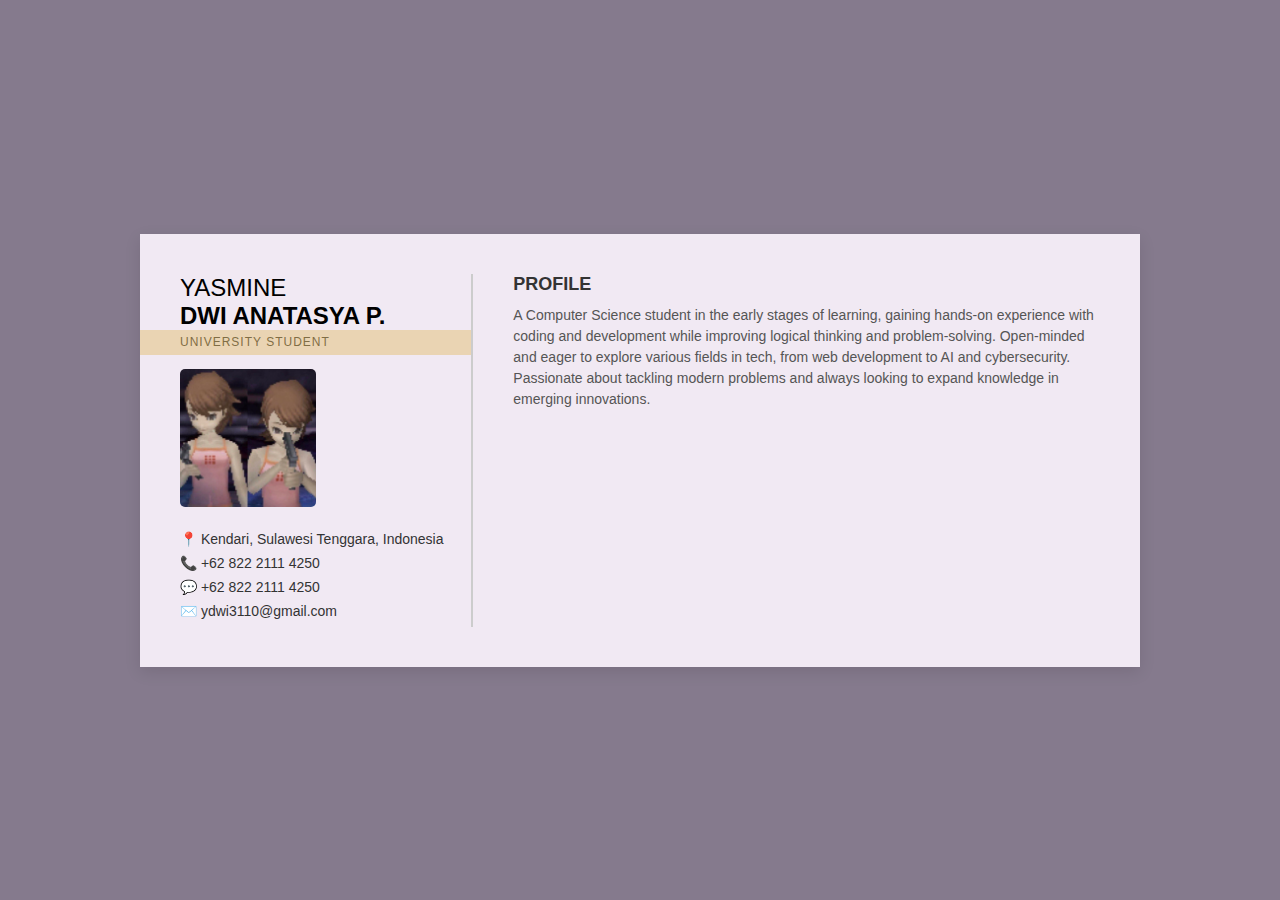
==== index.html @ 8c0605c4 "profile yippie 1" ====
<!DOCTYPE html>
<html lang="en">
<head>
    <meta charset="UTF-8">
    <meta name="viewport" content="width=device-width, initial-scale=1.0">
    <title>Yasmine's CV</title>
    <link rel="stylesheet" type="text/css" href="css/style.css">
    <link rel="preconnect" href="https://fonts.googleapis.com">
    <link rel="preconnect" href="https://fonts.gstatic.com" crossorigin>
    <link href="https://fonts.googleapis.com/css2?family=Barlow:ital,wght@0,100;0,200;0,300;0,400;0,500;0,600;0,700;0,800;0,900;1,100;1,200;1,300;1,400;1,500;1,600;1,700;1,800;1,900&display=swap" rel="stylesheet">
<body>
    <div class="cv">
        <!-- Left Column -->
        <div class="left-column">
            <h1 class="name1">Yasmine</h1>
            <h1 class="name">Dwi Anatasya p.</h1>
            <p class="job-title">University Student</p>
            <img src="statis/profile.jpg" alt="Profile Photo" class="profile-photo">
            
            <div class="contact-info">
                <p>📍 <a href="https://maps.app.goo.gl/71UtCjxHhFXFN7cn8">Kendari, Sulawesi Tenggara, Indonesia</a></p>
                <p>📞 <a href="tel:+6282221114250">+62 822 2111 4250</a></p>
                <p>💬 <a href="https://api.whatsapp.com/send/?phone=%2B6282221114250&text&type=phone_number&app_absent=0">+62 822 2111 4250</a></p>
                <p>✉️ <a href="malito:ydwi3110@gmail.com">ydwi3110@gmail.com</a></p>
            </div>
        </div>

        <!-- Right Column -->
        <div class="right-column">
            <div class="section">
                <h2>Profile</h2>
                <p>A Computer Science student in the early stages of learning, gaining hands-on experience with coding and development while improving logical thinking and problem-solving. Open-minded and eager to explore various fields in tech, from web development to AI and cybersecurity. Passionate about tackling modern problems and always looking to expand knowledge in emerging innovations.</p>
            </div>

            
        </div>
    </div>

</body>
</html>
---- css/style.css ----
* {
    margin: 0;
    padding: 0;
    box-sizing: border-box;
}

body {
    font-family: 'Poppins', sans-serif;
    background-color: #857a8d;
    display: flex;
    justify-content: center;
    align-items: center;
    height: 100vh;
}

.cv {
    width: 1000px;
    background: rgb(241, 233, 243);
    padding: 40px;
    display: grid;
    grid-template-columns: 1fr 2fr;
    gap: 40px;
    position: relative;
    box-shadow: 0 5px 15px rgba(0, 0, 0, 0.1);
}

.left-column {
    border-right: 2px solid #ccc;
    padding-right: 20px;
}

.name1 {
    font-size: 24px;
    font-weight: 100;
    text-transform: uppercase;
    position: relative;
}
.name {
    font-size: 24px;
    font-weight: 600;
    text-transform: uppercase;
    position: relative;
}

.name::after {
    content: "";
    width: calc(100% + 60px);
    height: 25px;
    background: rgba(218, 165, 32, 0.3);
    position: absolute;
    bottom: -25px;
    left: -40px;
}

.job-title {
    font-size: 12px;
    font-weight: 300;
    color: #5a5555;
    margin-top: 5px;
    letter-spacing: 1px;
    text-transform: uppercase;
}

.profile-photo {
    width: 50%;
    height: auto;
    margin-top: 20px;
    border-radius: 5px;
}

.contact-info {
    margin-top: 20px;
    font-size: 14px;
    color: #333;
}

.contact-info a {
    text-decoration: none;
    color: inherit;
}

.contact-info p {
    margin-bottom: 8px;
}

.right-column h2 {
    font-size: 18px;
    font-weight: 700;
    margin-bottom: 10px;
    color: #333;
    text-transform: uppercase;
}

.section {
    margin-bottom: 20px;
}

.section p {
    font-size: 14px;
    color: #555;
    line-height: 1.5;
}

.experience ul {
    padding-left: 20px;
}

.experience li {
    font-size: 14px;
    color: #555;
    margin-bottom: 5px;
}
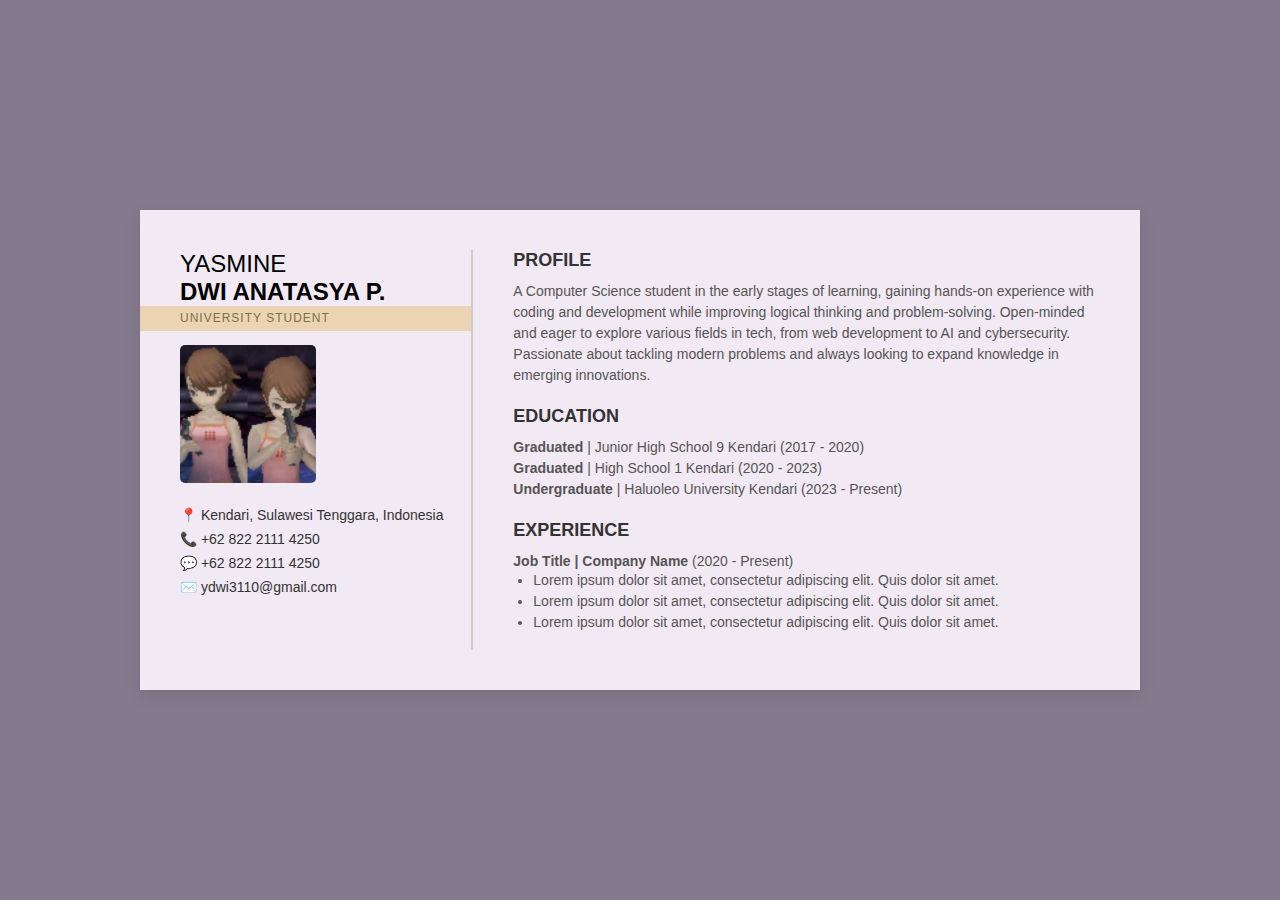
==== commit c9f30400: "edu yippie1" ====
--- a/index.html
+++ b/index.html
@@ -32,6 +32,24 @@
                 <p>A Computer Science student in the early stages of learning, gaining hands-on experience with coding and development while improving logical thinking and problem-solving. Open-minded and eager to explore various fields in tech, from web development to AI and cybersecurity. Passionate about tackling modern problems and always looking to expand knowledge in emerging innovations.</p>
             </div>
 
+            <div class="section">
+                <h2>Education</h2>
+                <p class="row"><strong>Graduated </strong><span>|</span> Junior High School 9 Kendari (2017 - 2020)</p>
+                <p class="row"><strong>Graduated </strong><span>|</span> High School 1 Kendari        (2020 - 2023)</p>
+                <p class="row"><strong>Undergraduate </strong><span>|</span> Haluoleo University Kendari  (2023 - Present)</p>
+            </div>
+
+            <div class="section experience">
+                <h2>Experience</h2>
+                <p><strong>Job Title | Company Name</strong> (2020 - Present)</p>
+                <ul>
+                    <li>Lorem ipsum dolor sit amet, consectetur adipiscing elit. Quis dolor sit amet.</li>
+                    <li>Lorem ipsum dolor sit amet, consectetur adipiscing elit. Quis dolor sit amet.</li>
+                    <li>Lorem ipsum dolor sit amet, consectetur adipiscing elit. Quis dolor sit amet.</li>
+                </ul>
+            </div>
+
+            
             
         </div>
     </div>
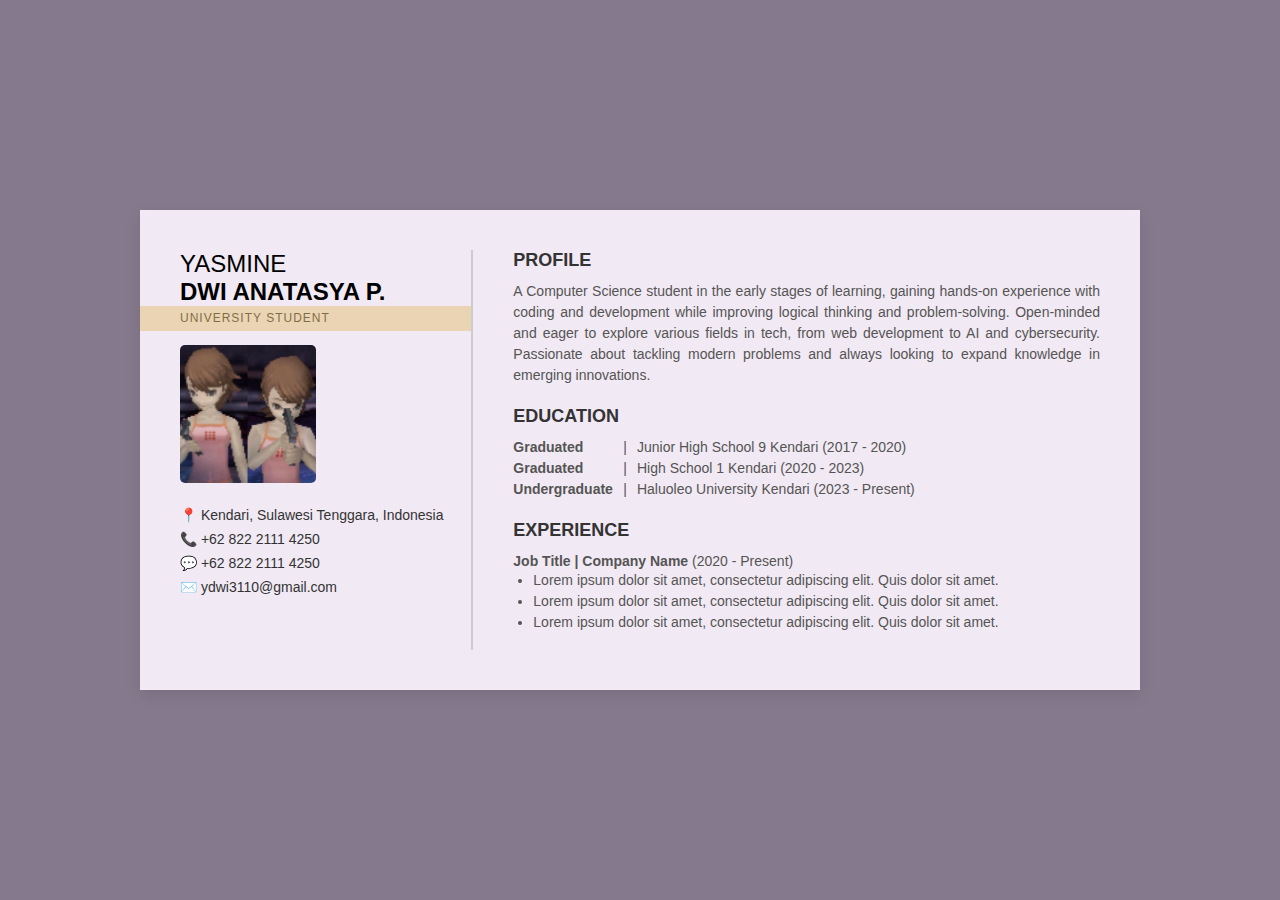
==== commit d70ba021: "new tab testing" ====
--- a/index.html
+++ b/index.html
@@ -18,7 +18,7 @@
             <img src="statis/profile.jpg" alt="Profile Photo" class="profile-photo">
             
             <div class="contact-info">
-                <p>📍 <a href="https://maps.app.goo.gl/71UtCjxHhFXFN7cn8">Kendari, Sulawesi Tenggara, Indonesia</a></p>
+                <p>📍 <a href="https://maps.app.goo.gl/71UtCjxHhFXFN7cn8" target="_blank">Kendari, Sulawesi Tenggara, Indonesia</a></p>
                 <p>📞 <a href="tel:+6282221114250">+62 822 2111 4250</a></p>
                 <p>💬 <a href="https://api.whatsapp.com/send/?phone=%2B6282221114250&text&type=phone_number&app_absent=0">+62 822 2111 4250</a></p>
                 <p>✉️ <a href="malito:ydwi3110@gmail.com">ydwi3110@gmail.com</a></p>
--- a/css/style.css
+++ b/css/style.css
@@ -99,7 +99,23 @@
     font-size: 14px;
     color: #555;
     line-height: 1.5;
+    text-align: justify;
 }
+
+.education {
+    display: flex;
+    flex-direction: column;
+    gap: 5px;
+}
+.row {
+    display: flex;
+    gap: 10px;
+}
+.row strong {
+    width: 100px;
+    display: inline-block;
+}
+
 
 .experience ul {
     padding-left: 20px;
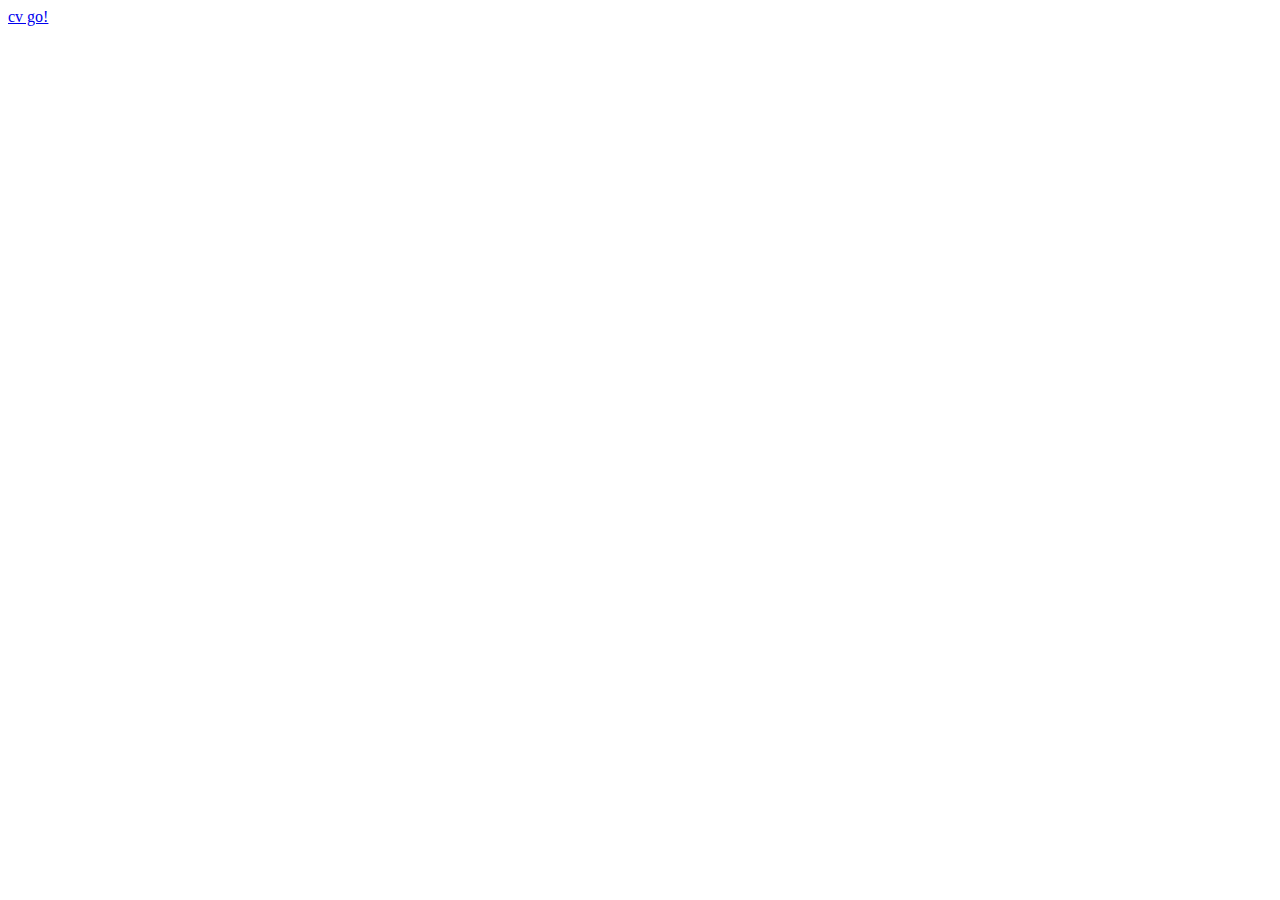
==== commit ca4eb420: "testing??" ====
--- a/index.html
+++ b/index.html
@@ -3,56 +3,9 @@
 <head>
     <meta charset="UTF-8">
     <meta name="viewport" content="width=device-width, initial-scale=1.0">
-    <title>Yasmine's CV</title>
-    <link rel="stylesheet" type="text/css" href="css/style.css">
-    <link rel="preconnect" href="https://fonts.googleapis.com">
-    <link rel="preconnect" href="https://fonts.gstatic.com" crossorigin>
-    <link href="https://fonts.googleapis.com/css2?family=Barlow:ital,wght@0,100;0,200;0,300;0,400;0,500;0,600;0,700;0,800;0,900;1,100;1,200;1,300;1,400;1,500;1,600;1,700;1,800;1,900&display=swap" rel="stylesheet">
+    <title>Document</title>
+</head>
 <body>
-    <div class="cv">
-        <!-- Left Column -->
-        <div class="left-column">
-            <h1 class="name1">Yasmine</h1>
-            <h1 class="name">Dwi Anatasya p.</h1>
-            <p class="job-title">University Student</p>
-            <img src="statis/profile.jpg" alt="Profile Photo" class="profile-photo">
-            
-            <div class="contact-info">
-                <p>📍 <a href="https://maps.app.goo.gl/71UtCjxHhFXFN7cn8" target="_blank">Kendari, Sulawesi Tenggara, Indonesia</a></p>
-                <p>📞 <a href="tel:+6282221114250">+62 822 2111 4250</a></p>
-                <p>💬 <a href="https://api.whatsapp.com/send/?phone=%2B6282221114250&text&type=phone_number&app_absent=0">+62 822 2111 4250</a></p>
-                <p>✉️ <a href="malito:ydwi3110@gmail.com">ydwi3110@gmail.com</a></p>
-            </div>
-        </div>
-
-        <!-- Right Column -->
-        <div class="right-column">
-            <div class="section">
-                <h2>Profile</h2>
-                <p>A Computer Science student in the early stages of learning, gaining hands-on experience with coding and development while improving logical thinking and problem-solving. Open-minded and eager to explore various fields in tech, from web development to AI and cybersecurity. Passionate about tackling modern problems and always looking to expand knowledge in emerging innovations.</p>
-            </div>
-
-            <div class="section">
-                <h2>Education</h2>
-                <p class="row"><strong>Graduated </strong><span>|</span> Junior High School 9 Kendari (2017 - 2020)</p>
-                <p class="row"><strong>Graduated </strong><span>|</span> High School 1 Kendari        (2020 - 2023)</p>
-                <p class="row"><strong>Undergraduate </strong><span>|</span> Haluoleo University Kendari  (2023 - Present)</p>
-            </div>
-
-            <div class="section experience">
-                <h2>Experience</h2>
-                <p><strong>Job Title | Company Name</strong> (2020 - Present)</p>
-                <ul>
-                    <li>Lorem ipsum dolor sit amet, consectetur adipiscing elit. Quis dolor sit amet.</li>
-                    <li>Lorem ipsum dolor sit amet, consectetur adipiscing elit. Quis dolor sit amet.</li>
-                    <li>Lorem ipsum dolor sit amet, consectetur adipiscing elit. Quis dolor sit amet.</li>
-                </ul>
-            </div>
-
-            
-            
-        </div>
-    </div>
-
+    <a href="cv.html">cv go!</a>
 </body>
-</html>
+</html>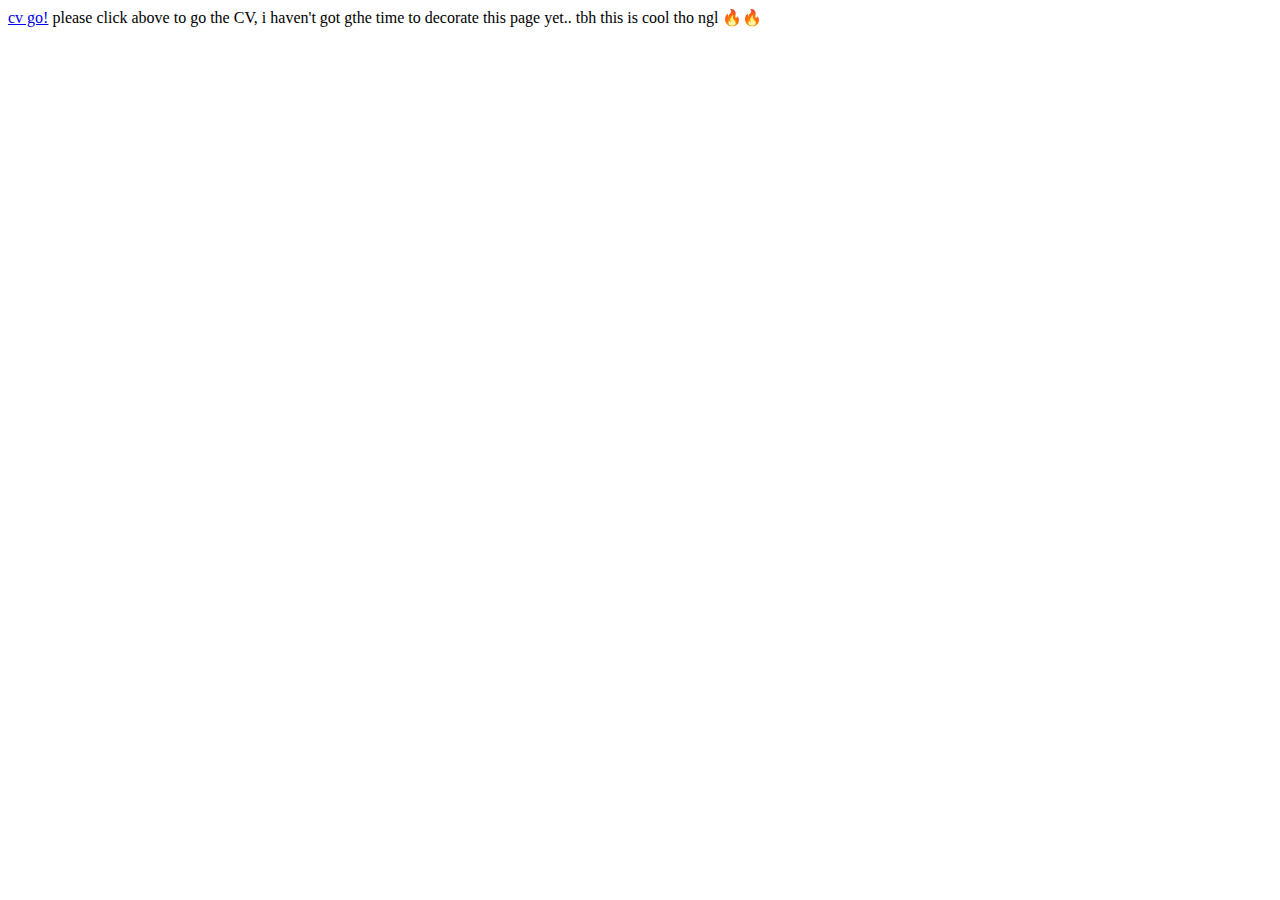
==== commit 8f67907c: "fixed yayyy" ====
--- a/index.html
+++ b/index.html
@@ -7,5 +7,7 @@
 </head>
 <body>
     <a href="cv.html">cv go!</a>
+
+    <a>please click above to go the CV, i haven't got gthe time to decorate this page yet.. tbh this is cool tho ngl 🔥🔥</a>
 </body>
 </html>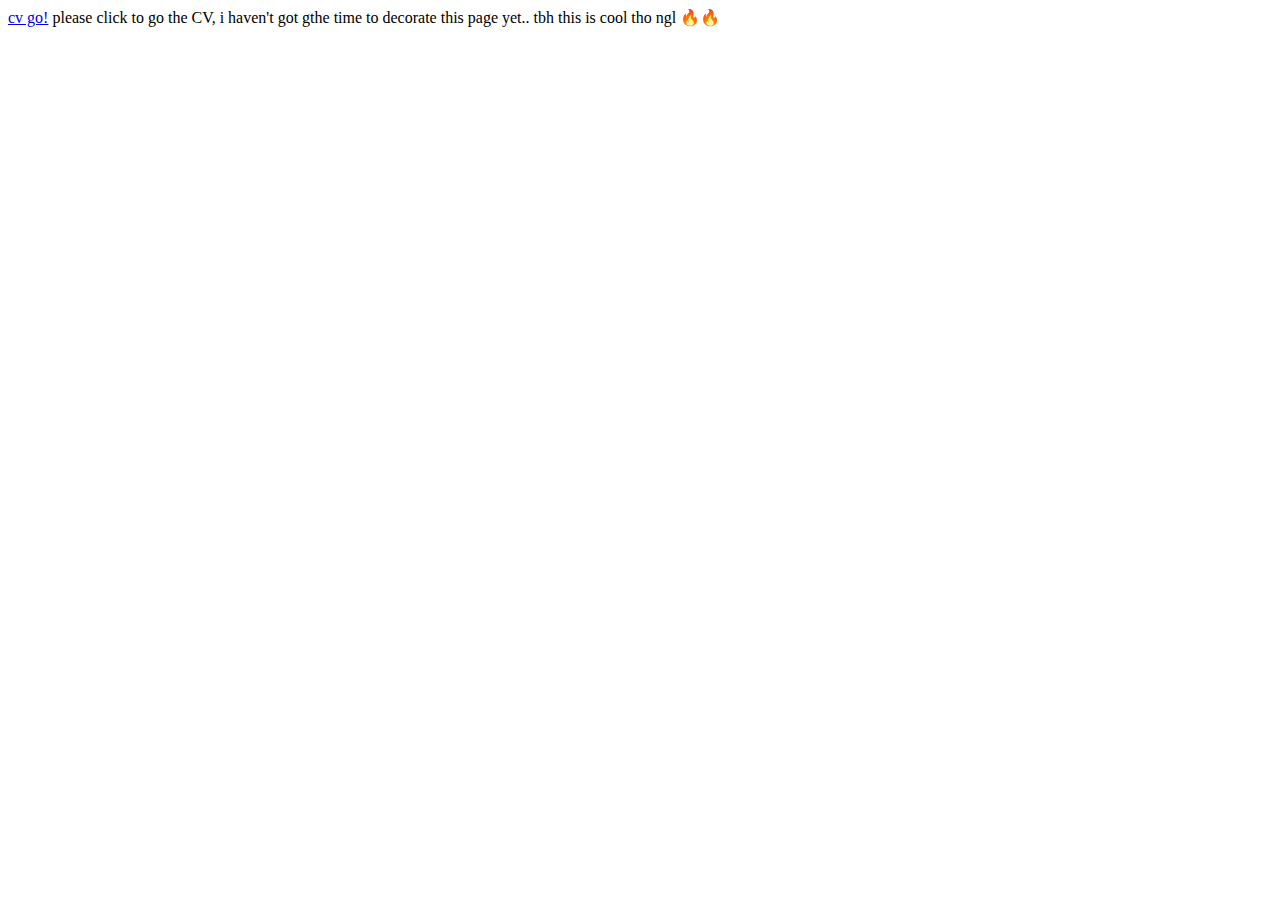
==== commit f8d95289: "." ====
--- a/index.html
+++ b/index.html
@@ -8,6 +8,6 @@
 <body>
     <a href="cv.html">cv go!</a>
 
-    <a>please click above to go the CV, i haven't got gthe time to decorate this page yet.. tbh this is cool tho ngl 🔥🔥</a>
+    <a>please click to go the CV, i haven't got gthe time to decorate this page yet.. tbh this is cool tho ngl 🔥🔥</a>
 </body>
 </html>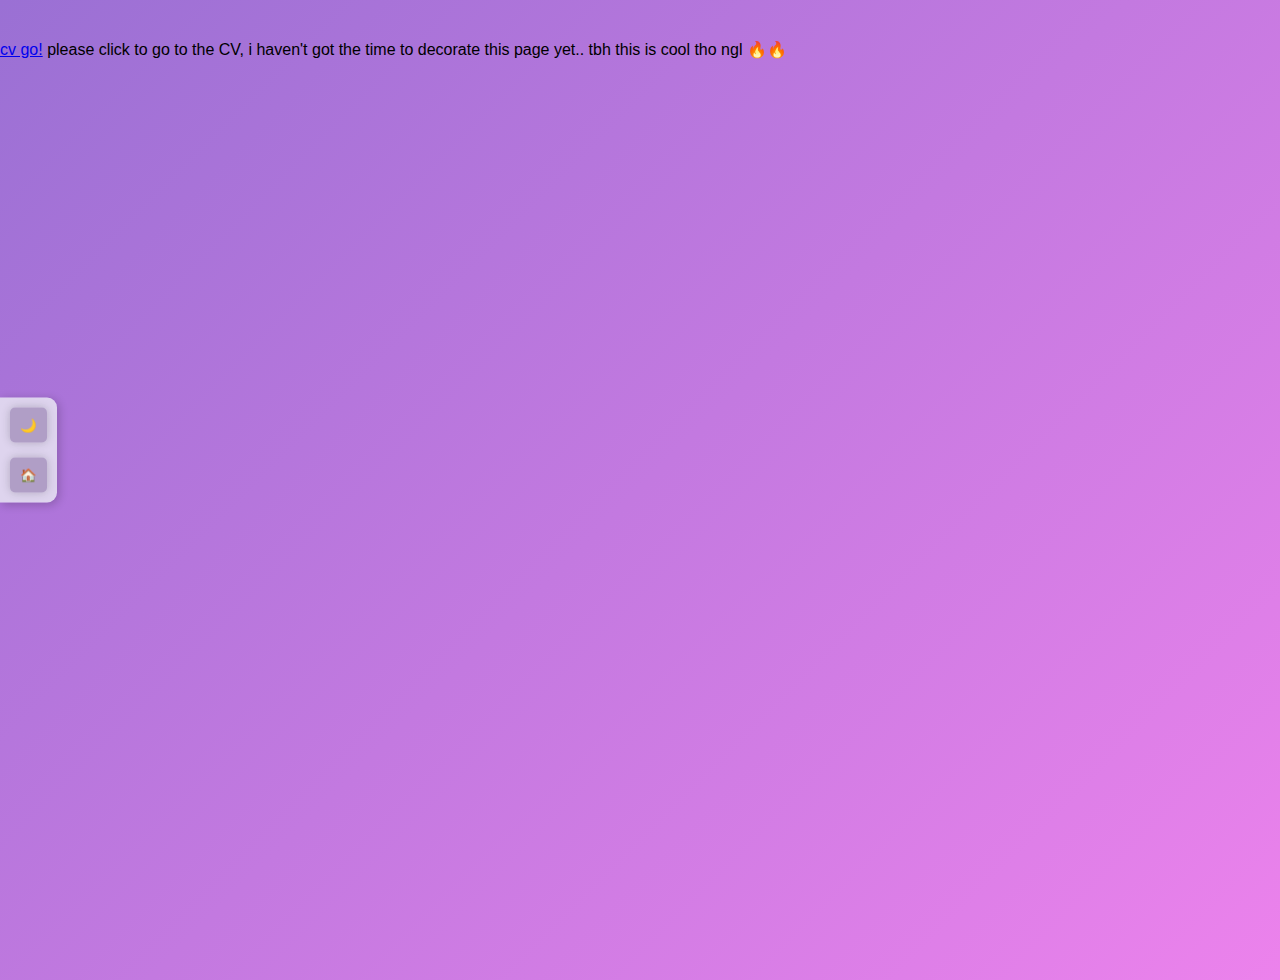
==== commit 01cf8350: "mini mini update" ====
--- a/index.html
+++ b/index.html
@@ -3,11 +3,24 @@
 <head>
     <meta charset="UTF-8">
     <meta name="viewport" content="width=device-width, initial-scale=1.0">
-    <title>Document</title>
-</head>
+    <meta name="theme-color" content="#493662">
+    <title>Yasmine's CV</title>
+    <link rel="stylesheet" type="text/css" href="css/index.css">
+    <link rel="preconnect" href="https://fonts.googleapis.com">
+    <link rel="preconnect" href="https://fonts.gstatic.com" crossorigin>
+    <link href="https://fonts.googleapis.com/css2?family=Barlow:ital,wght@0,100;0,200;0,300;0,400;0,500;0,600;0,700;0,800;0,900;1,100;1,200;1,300;1,400;1,500;1,600;1,700;1,800;1,900&display=swap" rel="stylesheet">
+    <link rel="icon" type="image/jpg" href="statis/favicon.jpg">
 <body>
-    <a href="cv.html">cv go!</a>
+    <div class="sidebar">
+        <button id="darkModeToggle">🌙</button>
+        <button id="home">🏠</button>
+    </div>
 
-    <a>please click to go the CV, i haven't got gthe time to decorate this page yet.. tbh this is cool tho ngl 🔥🔥</a>
+    <div class="bg-fixed">
+        <a href="cv.html">cv go!</a>
+
+        <a>please click to go to the CV, i haven't got the time to decorate this page yet.. tbh this is cool tho ngl 🔥🔥</a>    
+    </div>
+    <script src="script.js"></script>
 </body>
 </html>--- a/css/index.css
+++ b/css/index.css
@@ -0,0 +1,154 @@
+* {
+    margin: 0;
+    padding: 0;
+    box-sizing: border-box;
+}
+
+body {
+    font-family: 'Poppins', sans-serif;
+    background: linear-gradient(135deg, #9a70d4 0%,#ec82ec 100%);
+    display: flex;
+    justify-content: center;
+    align-items: center;
+    min-height: 100vh;
+    flex-direction: column;
+    padding: 40px 0;
+}
+
+.sidebar {
+    position: fixed;
+    left: 0;
+    top: 50%;
+    transform: translateY(-50%);
+    background: #e6e3f1dd;
+    padding: 10px;
+    border-radius: 0 10px 10px 0;
+    display: flex;
+    flex-direction: column;
+    gap: 15px;
+    box-shadow: 2px 2px 10px rgba(0, 0, 0, 0.2);
+    z-index: 3;
+}
+
+.bg-fixed {
+    background-image: url("statis/profile.jpg");
+    background-attachment: fixed;
+    background-size: cover;
+    background-position: center;
+    width: 100%;
+    height: 100vh;
+}
+
+body.dark-mode .sidebar {
+    background: #1e1e1e;
+    box-shadow: 2px 2px 10px rgba(255, 255, 255, 0.1);
+}
+
+
+body.dark-mode {
+    background-color: #121212;
+    color: #efefef;
+}
+
+body.dark-mode {
+    background: linear-gradient(135deg, #493662 0%,#563556 100%);
+}
+
+body.dark-mode .cv {
+    background: #1e1e1ed6;
+    padding: var(--s);
+    border: calc(2*var(--s)) solid #0000;
+    outline: 1px solid #efefef;
+    outline-offset: calc(-1*var(--s));
+    --s: 12px;
+}
+
+body.dark-mode .name::after {
+    background: linear-gradient(to right,#ffffff00 4%,#1c161e 16%);
+}
+
+body.dark-mode .section h2 {
+    color: #696868;
+}
+
+body.dark-mode .contact-info,
+body.dark-mode .section p,
+body.dark-mode .experience li {
+    color: #d0cbcb;
+}
+
+body.dark-mode .left-column {
+    border-right: 2px solid #444;
+}
+
+body.dark-mode #darkModeToggle {
+    background: #1e1e1ed6; 
+    box-shadow: 0 0 10px rgba(255, 255, 255, 0.1);
+    border-radius: 5px;
+    padding: 10px;
+    transition: 0.3s;
+}
+
+body.dark-mode #darkModeToggle:hover {
+    background: #2a2a2a;
+}
+
+body.dark-mode #home {
+    background: #1e1e1ed6; 
+    box-shadow: 0 0 10px rgba(255, 255, 255, 0.1);
+    border-radius: 5px;
+    padding: 10px;
+    transition: 0.3s;
+}
+
+body.dark-mode #home:hover {
+    background: #2a2a2a;
+}
+
+button {
+    padding: 10px;
+    cursor: pointer;
+    background: #444;
+    color: e6e3f1dd;
+    border: none;
+    border-radius: 5px;
+}
+
+#darkModeToggle {
+    background: #a996bfdd;
+    color: #333;
+    border-radius: 5px;
+    padding: 10px;
+    box-shadow: 0 0 10px rgba(0, 0, 0, 0.2);
+    transition: 0.3s;
+}
+
+#darkModeToggle:hover {
+    background: #e6e3f1dd;
+}
+
+#home {
+    background: #a996bfdd;
+    color: #333;
+    border-radius: 5px;
+    padding: 10px;
+    box-shadow: 0 0 10px rgba(0, 0, 0, 0.2);
+    transition: 0.3s;
+}
+
+#home:hover {
+    background: #e6e3f1dd;
+}
+
+@media (max-width: 768px) {
+    body {
+        height: auto;
+        padding: 20px;
+    }
+
+    #darkModeToggle {
+        top: 10px;
+        right: 10px;
+        padding: 8px 12px;
+    }    
+}
